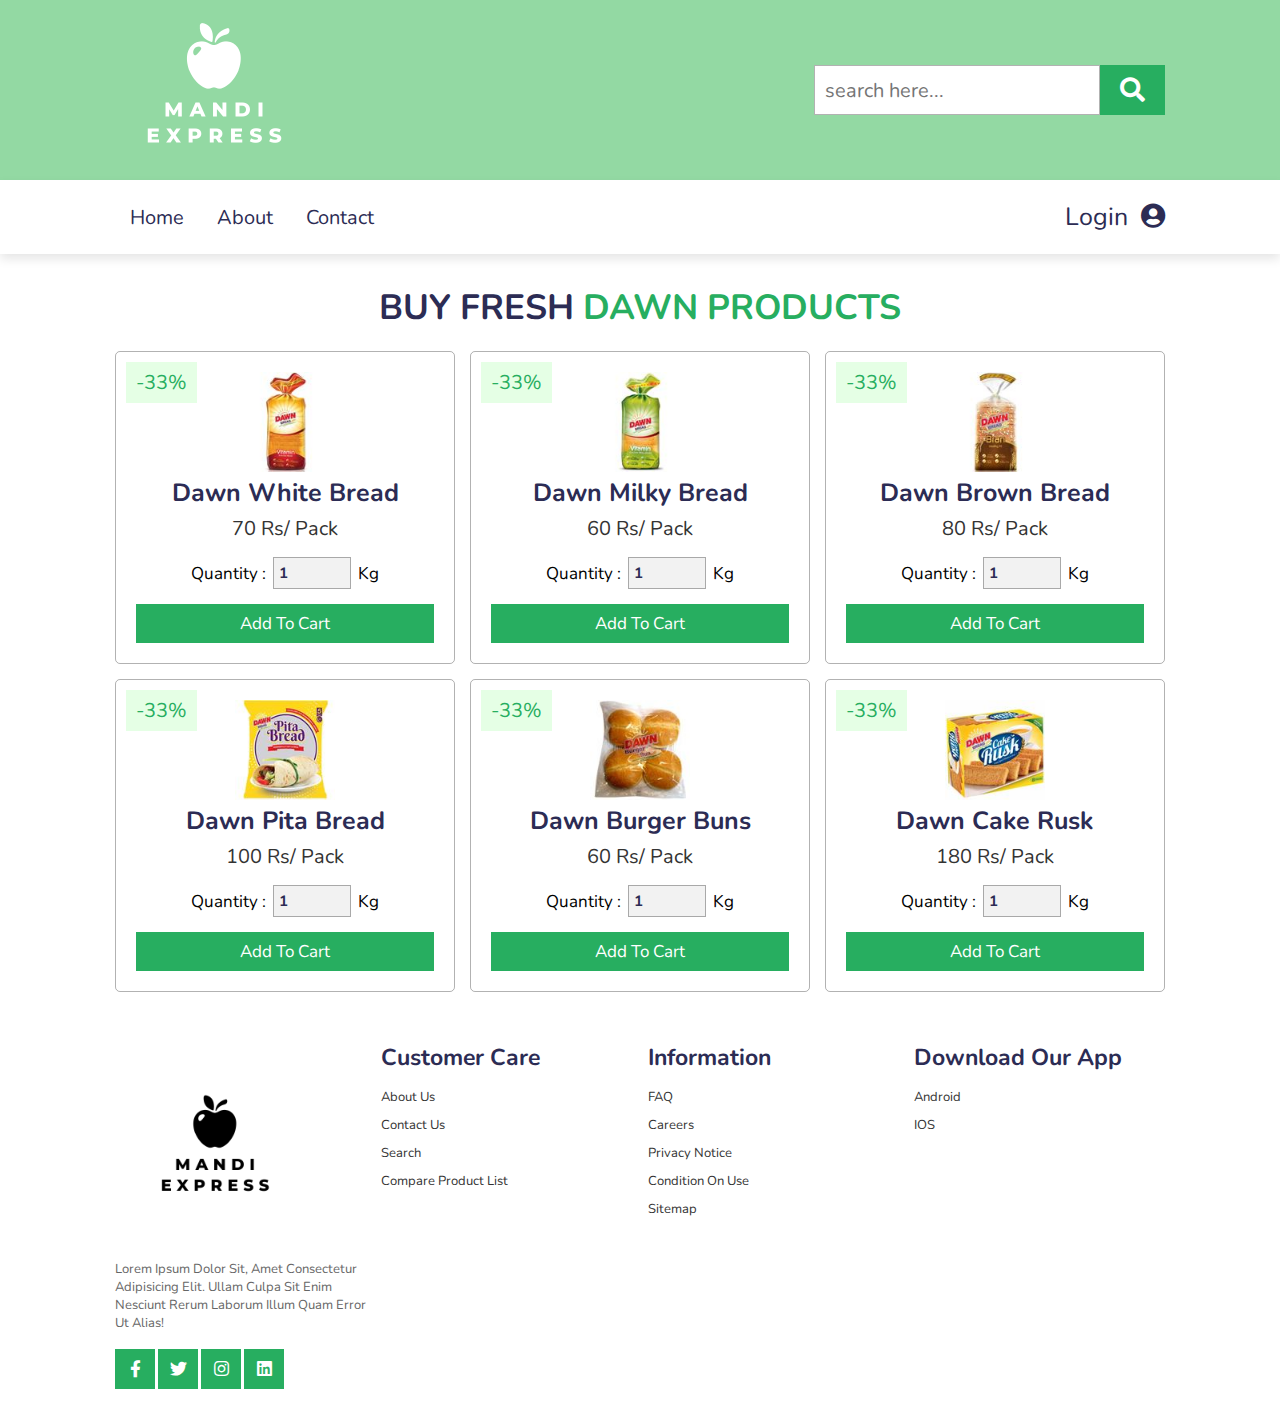
==== dawn.html @ d9338214 "First Commit" ====
<!DOCTYPE html>
<html lang="en">
  <head>
    <meta charset="UTF-8" />
    <meta name="viewport" content="width=device-width, initial-scale=1.0" />
    <title>Mandi-Express/Dawn-products</title>
    <link rel="shortcut icon" type="image/jpg" href="apple-touch-icon.png"/>

    <!-- font awesome cdn link  -->
    <link
      rel="stylesheet"
      href="https://cdnjs.cloudflare.com/ajax/libs/font-awesome/5.15.3/css/all.min.css"
    />

    <!-- custom css file link  -->
    <link rel="stylesheet" href="style.css" />
  </head>
  <body>
    <!-- header section starts  -->

    <header>
      <div class="header-1">
        <a href="#" class="logo"
          ><img src="images/logo.png" alt="" srcset="" width="200px"
        /></a>

        <form action="" class="search-box-container">
          <input type="search" id="search-box" placeholder="search here..." />
          <label for="search-box" class="fas fa-search"></label>
        </form>
      </div>

      <div class="header-2">
        <div id="menu-bar" class="fas fa-bars"></div>

        <nav class="navbar">
          <a href="index.html">home</a>
          <a href="about.html">about</a>
          <a href="#contact">contact</a>
        </nav>

        <div class="icons">
          <a href="login.html">Login</a>
          <a href="#" class="fas fa-user-circle"></a>
        </div>
      </div>
    </header>

    <!-- header section ends -->

    <section class="product" id="product">
      <h1 class="heading">buy fresh<span> Dawn Products</span></h1>

      <div class="box-container">
        <div class="box">
            <span class="discount">-33%</span>
            <div class="icons">
              <a href="#" class="fas fa-heart"></a>
              <a href="#" class="fas fa-share"></a>
              <a href="#" class="fas fa-eye"></a>
            </div>
            <img src="dawn-images/product-1.jpeg" alt="" />
            <h3>Dawn White Bread</h3>
            
            <div class="price">70 Rs/ pack</div>
            <div class="quantity">
              <span>quantity : </span>
              <input type="number" min="1" max="1000" value="1" />
              <span> kg </span>
            </div>
            <a href="#" class="btn">add to cart</a>
          </div>
          <div class="box">
            <span class="discount">-33%</span>
            <div class="icons">
              <a href="#" class="fas fa-heart"></a>
              <a href="#" class="fas fa-share"></a>
              <a href="#" class="fas fa-eye"></a>
            </div>
            <img src="dawn-images/product-2.jpeg" alt="" />
            <h3>Dawn milky bread</h3>
            
            <div class="price">60 Rs/ pack</div>
            <div class="quantity">
              <span>quantity : </span>
              <input type="number" min="1" max="1000" value="1" />
              <span> kg </span>
            </div>
            <a href="#" class="btn">add to cart</a>
          </div>
          <div class="box">
            <span class="discount">-33%</span>
            <div class="icons">
              <a href="#" class="fas fa-heart"></a>
              <a href="#" class="fas fa-share"></a>
              <a href="#" class="fas fa-eye"></a>
            </div>
            <img src="dawn-images/product-3.jpeg" alt="" />
            <h3>Dawn brown bread</h3>
            
            <div class="price">80 Rs/ pack</div>
            <div class="quantity">
              <span>quantity : </span>
              <input type="number" min="1" max="1000" value="1" />
              <span> kg </span>
            </div>
            <a href="#" class="btn">add to cart</a>
          </div>
          <div class="box">
            <span class="discount">-33%</span>
            <div class="icons">
              <a href="#" class="fas fa-heart"></a>
              <a href="#" class="fas fa-share"></a>
              <a href="#" class="fas fa-eye"></a>
            </div>
            <img src="dawn-images/product-4.jpeg" alt="" />
            <h3>Dawn Pita bread</h3>
            
            <div class="price">100 Rs/ pack</div>
            <div class="quantity">
              <span>quantity : </span>
              <input type="number" min="1" max="1000" value="1" />
              <span> kg </span>
            </div>
            <a href="#" class="btn">add to cart</a>
          </div>

          <div class="box">
            <span class="discount">-33%</span>
            <div class="icons">
              <a href="#" class="fas fa-heart"></a>
              <a href="#" class="fas fa-share"></a>
              <a href="#" class="fas fa-eye"></a>
            </div>
            <img src="dawn-images/product-5.jpeg" alt="" />
            <h3>Dawn Burger Buns</h3>
            
            <div class="price">60 Rs/ pack</div>
            <div class="quantity">
              <span>quantity : </span>
              <input type="number" min="1" max="1000" value="1" />
              <span> kg </span>
            </div>
            <a href="#" class="btn">add to cart</a>
          </div>

          <div class="box">
            <span class="discount">-33%</span>
            <div class="icons">
              <a href="#" class="fas fa-heart"></a>
              <a href="#" class="fas fa-share"></a>
              <a href="#" class="fas fa-eye"></a>
            </div>
            <img src="dawn-images/product-6.jpeg" alt="" />
            <h3>Dawn Cake rusk</h3>
            
            <div class="price">180 Rs/ pack</div>
            <div class="quantity">
              <span>quantity : </span>
              <input type="number" min="1" max="1000" value="1" />
              <span> kg </span>
            </div>
            <a href="#" class="btn">add to cart</a>
          </div>
         
     
        </div>
      </div>
    </section>

    <!-- footer section starts  -->

    <section class="footer">
      <div class="box-container">
        <div class="box">
          <a href="#" class="logo"
            ><img src="images/logo-f.png" alt="" srcset="" width="200px"
          /></a>
          <p>
            Lorem ipsum dolor sit, amet consectetur adipisicing elit. Ullam
            culpa sit enim nesciunt rerum laborum illum quam error ut alias!
          </p>
          <div class="share">
            <a href="#" class="btn fab fa-facebook-f"></a>
            <a href="#" class="btn fab fa-twitter"></a>
            <a href="#" class="btn fab fa-instagram"></a>
            <a href="#" class="btn fab fa-linkedin"></a>
          </div>
        </div>

        <div class="box">
          <h3>Customer Care</h3>
          <div class="links">
            <a href="#">About Us</a>
            <a href="#">Contact Us</a>
            <a href="#">Search</a>
            <a href="#">Compare Product list</a>
          </div>
        </div>

        <div class="box">
          <h3>Information</h3>
          <div class="links">
            <a href="#">FAQ</a>
            <a href="#">Careers</a>
            <a href="#">Privacy notice</a>
            <a href="#">Condition on use</a>
            <a href="#">Sitemap</a>
          </div>
        </div>

        <div class="box">
          <h3>Download Our App</h3>
          <div class="links">
            <a href="#">Android</a>
            <a href="#">IOS</a>
          </div>
        </div>
      </div>
    </section>

    <!-- footer section ends -->

    <!-- custom js file link  -->
    <script src="script.js"></script>
  </body>
</html>
---- style.css ----
@import url('https://fonts.googleapis.com/css2?family=Nunito:wght@200;300;400;600;700&display=swap');

:root{
  --green:#27ae60;
  --black:#2c2c54;
}

*{
  font-family: 'Nunito', sans-serif;
  margin:0; padding:0;
  box-sizing: border-box;
  outline: none; border:none;
  text-decoration: none;
  text-transform: capitalize;
  transition: all .2s linear;
}

*::selection{
  background:var(--green);
  color:#fff;
}

html{
  font-size: 62.5%;
  overflow-x: hidden;
  scroll-padding-top: 6.5rem;
  scroll-behavior: smooth;
}

section{
  padding:2rem 9%;
}

.btn{
  display: inline-block;
  margin-top: 1rem;
  background:var(--green);
  color:#fff;
  padding:.8rem 3rem;
  font-size: 1.7rem;
  text-align: center;
  cursor: pointer;
}

.btn:hover{
  background:var(--black);
}

.heading{
  text-align: center;
  color:var(--black);
  text-transform: uppercase;
  padding:1rem;
  font-size: 3.5rem;
  padding-bottom: 2rem;
}

.heading span{
  color:var(--green);
  text-transform: uppercase;
}

.header-1{
  background:#93D9A3;
  display: flex;
  align-items: center;
  justify-content: space-between;
  padding:2rem 9%;
}

.logo{
  color:var(--black);
  font-weight: bolder;
  font-size: 3rem;
}

.logo i{
  padding-right: .5rem;
  color:var(--green);
}

.header-1 .search-box-container{
  display: flex;
  height:5rem;
}

.header-1 .search-box-container #search-box{
  height: 100%;
  width:100%;
  padding:1rem;
  font-size: 2rem;
  color:#333;
  border:.1rem solid rgba(0,0,0,.3);
  text-transform: none;
}

.header-1 .search-box-container label{
  height: 100%;
  width:8rem;
  font-size: 2.5rem;
  line-height: 5rem;
  color:#fff;
  background:var(--green);
  text-align: center;
  cursor: pointer;
}

.header-1 .search-box-container label:hover{
  background:var(--black);
}

.header-2{
  background:#fff;
  display: flex;
  align-items: center;
  justify-content: space-between;
  padding:2rem 9%;
  box-shadow: 0 .5rem 1rem rgba(0,0,0,.1);
  position: relative;
}

.header-2.active{
  position: fixed;
  top:0; left: 0; right:0;
  z-index: 10000;
}

.header-2 .navbar a{
  padding:.5rem 1.5rem;
  font-size: 2rem;
  border-radius: .5rem;
  color:var(--black);
}

.header-2 .navbar a:hover{
  background:var(--green);
  color:#fff;
}

.header-2 .icons a{
  font-size: 2.5rem;
  color:var(--black);
  padding-left: 1rem;
}

.header-2 .icons a:hover{
  color:var(--green);
}

#menu-bar{
  font-size: 3rem;
  border-radius: .5rem;
  border:.1rem solid var(--black);
  padding:.8rem 1.5rem;
  color:var(--black);
  cursor: pointer;
  display: none;
}

.home{
  display: flex;
  align-items: center;
  justify-content: center;
  flex-wrap: wrap;
}

.home .image{
  flex:1 1 40rem;
  padding-top: 5rem;
}

.home .image img{
  width:100%;
}

.home .content{
  flex:1 1 40rem;
}

.home .content span{
  font-size: 3rem;
  color:#666;
}

.home .content h3{
  font-size: 5rem;
  color:var(--black);
}

.banner-container{
  display: flex;
  flex-wrap: wrap;
  gap:1.5rem;
}

.banner-container .banner{
  flex:1 1 40rem;
  height: 25rem;
  overflow: hidden;
  position: relative;
}

.banner-container .banner img{
  height: 100%;
  width:100%;
  object-fit: cover;
}

.banner-container .banner .content{
  position: absolute;
  top:50%; left: 4%;
  transform: translateY(-50%);
}

.banner-container .banner .content h3{
  font-size: 3rem;
  color:var(--black);
}

.banner-container .banner .content p{
  font-size: 2rem;
  color:#333;
}

.banner-container .banner:hover img{
  transform:scale(1.2) rotate(-5deg);
}

.category .box-container{
  display: flex;
  gap: 1.5rem;
  flex-wrap: wrap;
  padding-top: 1rem;
}

.category .box-container .box{
  border:.1rem solid rgba(0,0,0,.3);
  border-radius: .5rem;
  text-align: center;
  padding:2rem;
  flex:1 1 25rem;
}

.category .box-container .box img{
  width: 15rem;
  margin:.5rem 0;
}

.category .box-container .box h3{
  font-size: 3rem;
  color:var(--black);
}

.category .box-container .box p{
  font-size: 1.5rem;
  color:#666;
  padding:.5rem 0;
}

.category .box-container .box .btn{
  display: block;
}

.product .box-container{
  display: flex;
  flex-wrap: wrap;
  gap:1.5rem;
}

.product .box-container .box{
  flex:1 1 30rem;
  text-align: center;
  padding:2rem;
  border:.1rem solid rgba(0,0,0,.3);
  border-radius: .5rem;
  overflow: hidden;
  position: relative;
}

.product .box-container .box img{
  height: 10rem;
}

.product .box-container .box .discount{
  position: absolute;
  top:1rem; left: 1rem;
  background:rgba(0,255,0,.1);
  color:var(--green);
  padding:.7rem 1rem;
  font-size: 2rem;
}

.product .box-container .box .icons{
  position: absolute;
  top:.5rem; right:-6rem;
}

.product .box-container .box:hover .icons{
  right:1rem;
}

.product .box-container .box .icons a{
  display: block;
  height:4.5rem;
  width:4.5rem;
  line-height: 4.5rem;
  font-size: 1.7rem;
  color:var(--black);
  background:rgba(0,0,0,.05);
  border-radius: 50%;
  margin-top: .7rem;
}

.product .box-container .box .icons a:hover{
  background:var(--green);
  color:#fff;
}

.product .box-container .box h3{
  color:var(--black);
  font-size: 2.5rem;
}

.product .box-container .box .stars i{
  padding:1rem .1rem;
  font-size: 1.7rem;
  color:gold;
}

.product .box-container .box .price{
  font-size: 2rem;
  color:#333;
  padding:.5rem 0;
}

.product .box-container .box .price span{
  font-size: 1.5rem;
  color:#999;
  text-decoration: line-through;
}

.product .box-container .box .quantity{
  display: flex;
  align-items: center;
  justify-content: center;
  padding-top: 1rem;
  padding-bottom: .5rem;
}

.product .box-container .box .quantity span{
  padding:0 .7rem;
  font-size: 1.7rem;
}

.product .box-container .box .quantity input{
  border:.1rem solid rgba(0,0,0,.3);
  font-size: 1.5rem;
  font-weight: bolder;
  color:var(--black);
  padding:.5rem;
  background:rgba(0,0,0,.05);
}

.product .box-container .box .btn{
  display: block;
}

.deal{
  background:url(../images/deal-bg.jpg) no-repeat;
  background-position: center;
  background-size: cover;
  padding-top: 7rem;
  padding-bottom: 7rem;
}

.deal .content{
  max-width: 50rem;
}

.deal .content .title{
  font-size: 4rem;
  color:var(--black);
}

.deal .content p{
  font-size: 1.7rem;
  padding:1rem 0;
  color:#333;
}

.deal .content .count-down{
  display: flex;
  gap:1rem;
  padding:.5rem 0;
}

.deal .content .count-down .box{
  width:9rem;
  text-align: center;
  box-shadow: 0 .5rem 1rem rgba(0,0,0,.1);
  border:.1rem solid rgba(0,0,0,.3);
}

.deal .content .count-down .box h3{
  color:var(--black);
  background:#fff;
  height: 7rem;
  line-height: 7rem;
  width:100%;
  font-size: 5rem;
}

.deal .content .count-down .box span{
  display: block;
  background:var(--black);
  color:#fff;
  width:100%;
  padding:.5rem;
  font-size: 2rem;
}

.contact form{
  text-align: center;
  padding:2rem;
  border:.1rem solid rgba(0,0,0,.3);
}

.contact form .inputBox{
  display: flex;
  justify-content: space-between;
  flex-wrap: wrap;
}

.contact form .inputBox input, .contact form textarea{
  padding:1rem;
  font-size: 1.7rem;
  background:#f7f7f7;
  text-transform: none;
  margin:1rem 0;
  border:.1rem solid rgba(0,0,0,.3);
  width: 49%;
}

.contact form textarea{
  height: 20rem;
  resize: none;
  width: 100%;
}

.newsletter{
  background:url(../images/newsletter-bg.jpg) no-repeat;
  background-size: cover;
  background-position: center;
  text-align: center;
  padding:5rem 2rem;
}

.newsletter h3{
  font-size: 3rem;
  color:var(--black);
}

.newsletter form{
  max-width: 55rem;
  display: flex;
  align-items: center;
  margin:1rem auto;
  padding:1.5rem;
  background:rgba(0,0,0,.1);
}

.newsletter form .box{
  width:100%;
  padding:.7rem 1.5rem;
  font-size: 1.7rem;
  color:#333;
  text-transform: none;
}

.newsletter form .btn{
  margin-top: 0;
}

.footer .box-container{
  display: flex;
  gap:1.5rem;
  flex-wrap: wrap;
}

.footer .box-container .box{
  padding:1rem 0;
  flex:1 1 25rem;
}

.footer .box-container .box .share a{
  padding:0;
  height:4rem;
  width:4rem;
  line-height: 4rem;
  text-align: center;
}

.footer .box-container .box h3{
  font-size: 2.3rem;
  color:var(--black);
}

.footer .box-container .box p{
  font-size: 1.3rem;
  color:#666;
  padding:.7rem 0;
}

.footer .box-container .box .links{
  padding:1rem 0;
}

.footer .box-container .box .links a{
  display: block;
  padding:.5rem 0;
  font-size: 1.3rem;
  color:#333;
}

.footer .box-container .box .links a:hover{
  text-decoration: underline;
  color:var(--green);
}

.footer .credit{
  padding:2.5rem 1rem;
  border-top: .1rem solid rgba(0,0,0,.1);
  margin-top: 1rem;
  text-align: center;
  font-size: 2rem;
}

.footer .credit span{
  color:var(--green);
}
















/* media queries  */

@media(max-width:1200px){

  html{
    font-size: 55%;
  }

}

@media(max-width:991px){

  .header-1,
  .header-2{
    padding:2rem;
  }

  section{
    padding:2rem;
  }

}

@media(max-width:768px){

  #menu-bar{
    display: initial;
  }

  .header-2 .navbar{
    position: absolute;
    top:100%; left: 0; right:0;
    background:var(--black);
    padding:1rem 2rem;
    display: none;
  }

  .header-2 .navbar.active{
    display: initial;
  }

  .header-2 .navbar a{
    font-size: 2.5rem;
    display: block;
    text-align: center;
    background:#fff;
    padding:1rem;
    margin:1.5rem 0;
  }

  .home .content{
    text-align: center;
  }

  .home .content h3{
    font-size: 4rem;
  }

  .deal{
    background-position: left;
  }

  .deal .content{
    max-width: 100%;
    text-align: center;
  }

  .deal .content .count-down{
    justify-content: center;
  }

  .contact form .inputBox input{
    width:100%;
  }

  .newsletter h3{
    font-size: 2.2rem;
  }

}

@media(max-width:450px){

  html{
    font-size: 50%;
  }

  .heading{
    font-size: 3rem;
  }

  .header-1{
    flex-flow: column;
  }

  .header-1 .search-box-container{
    width:100%;
    margin-top: 2rem;
  }

  .logo{
    font-size: 4rem;
  }

  .deal .content .count-down .box h3{
    font-size: 4rem;
  }

  .deal .content .count-down .box span{
    font-size: 1.5rem;
  }

}
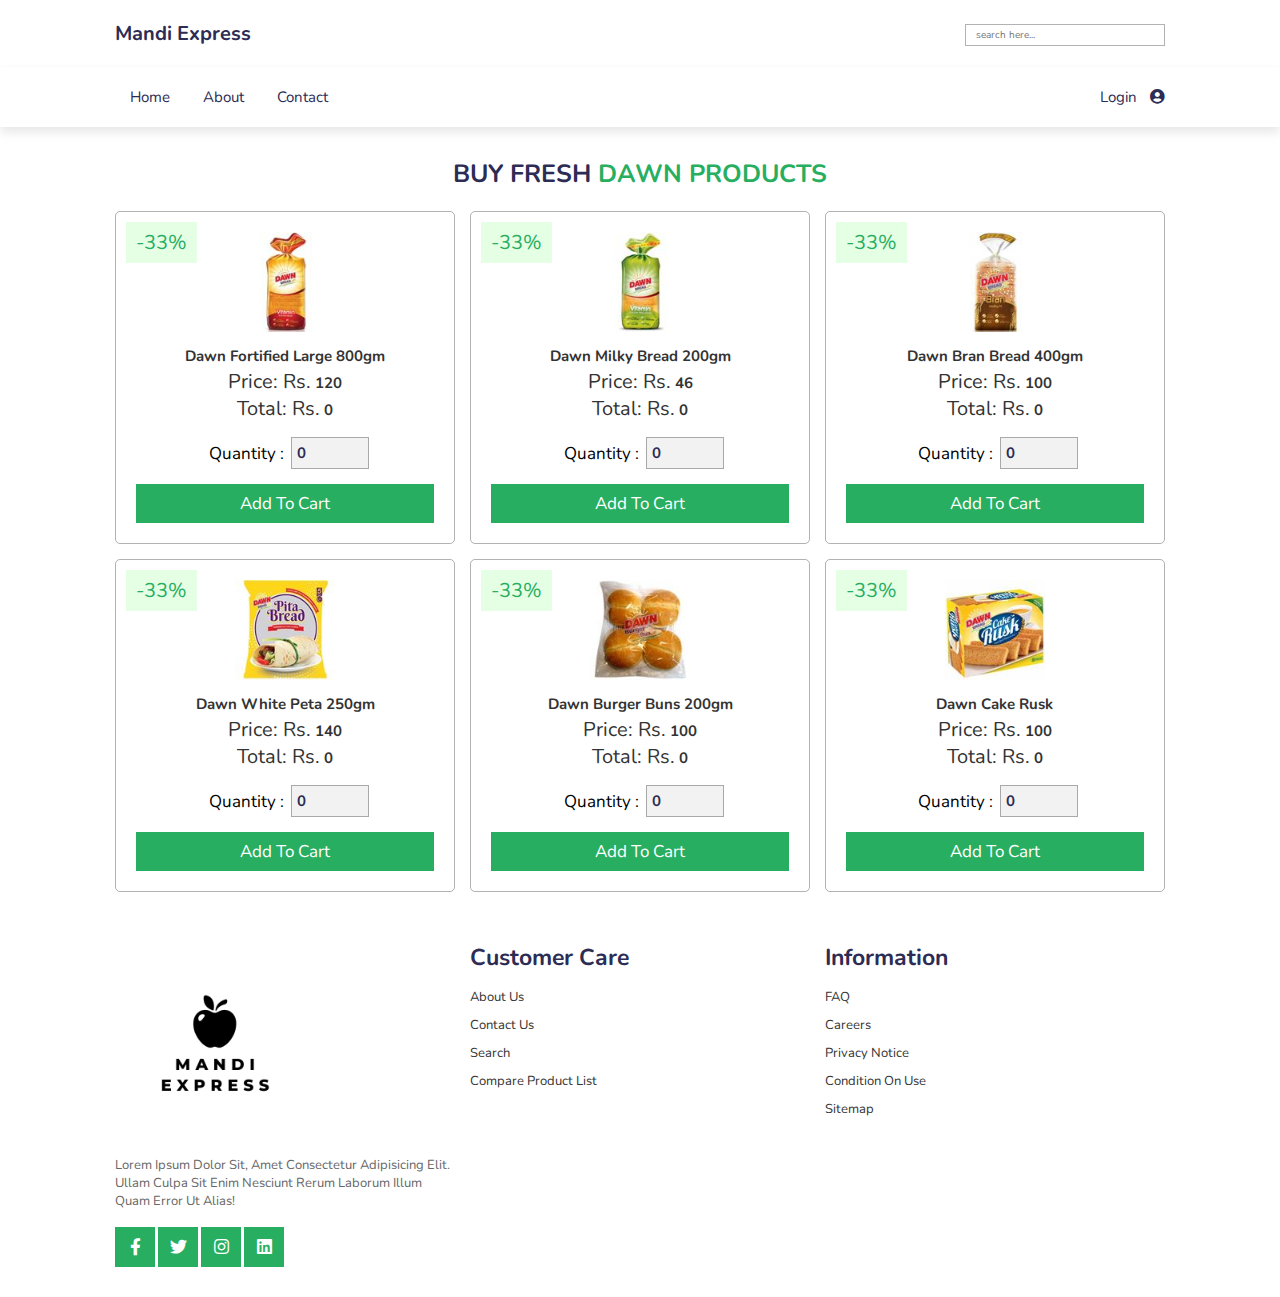
==== commit bff49ecd: "updated file" ====
--- a/dawn.html
+++ b/dawn.html
@@ -1,227 +1,239 @@
 <!DOCTYPE html>
 <html lang="en">
-  <head>
+
+<head>
     <meta charset="UTF-8" />
     <meta name="viewport" content="width=device-width, initial-scale=1.0" />
     <title>Mandi-Express/Dawn-products</title>
-    <link rel="shortcut icon" type="image/jpg" href="apple-touch-icon.png"/>
+    <link rel="shortcut icon" type="image/jpg" href="apple-touch-icon.png" />
 
     <!-- font awesome cdn link  -->
-    <link
-      rel="stylesheet"
-      href="https://cdnjs.cloudflare.com/ajax/libs/font-awesome/5.15.3/css/all.min.css"
-    />
+    <link rel="stylesheet" href="https://cdnjs.cloudflare.com/ajax/libs/font-awesome/5.15.3/css/all.min.css" />
 
     <!-- custom css file link  -->
     <link rel="stylesheet" href="style.css" />
-  </head>
-  <body>
+</head>
+
+<body>
     <!-- header section starts  -->
 
     <header>
-      <div class="header-1">
-        <a href="#" class="logo"
-          ><img src="images/logo.png" alt="" srcset="" width="200px"
-        /></a>
-
-        <form action="" class="search-box-container">
-          <input type="search" id="search-box" placeholder="search here..." />
-          <label for="search-box" class="fas fa-search"></label>
-        </form>
-      </div>
-
-      <div class="header-2">
-        <div id="menu-bar" class="fas fa-bars"></div>
-
-        <nav class="navbar">
-          <a href="index.html">home</a>
-          <a href="about.html">about</a>
-          <a href="#contact">contact</a>
-        </nav>
-
-        <div class="icons">
-          <a href="login.html">Login</a>
-          <a href="#" class="fas fa-user-circle"></a>
-        </div>
-      </div>
+        <div class="header-1">
+            <a href="#" class="logo">Mandi Express</a>
+
+            <form action="" class="search-box-container" style="height: 20px; width: 200px;">
+                <input type="search" id="search-box" placeholder="search here..." />
+            </form>
+        </div>
+
+        <div class="header-2">
+            <div id="menu-bar" class="fas fa-bars"></div>
+
+            <nav class="navbar">
+                <a href="index.html">home</a>
+                <a href="about.html">about</a>
+                <a href="#contact">contact</a>
+            </nav>
+
+            <div class="icons">
+                <a href="login.html">Login</a>
+                <a href="#" class="fas fa-user-circle"></a>
+            </div>
+        </div>
     </header>
-
     <!-- header section ends -->
 
     <section class="product" id="product">
-      <h1 class="heading">buy fresh<span> Dawn Products</span></h1>
-
-      <div class="box-container">
-        <div class="box">
-            <span class="discount">-33%</span>
-            <div class="icons">
-              <a href="#" class="fas fa-heart"></a>
-              <a href="#" class="fas fa-share"></a>
-              <a href="#" class="fas fa-eye"></a>
-            </div>
-            <img src="dawn-images/product-1.jpeg" alt="" />
-            <h3>Dawn White Bread</h3>
-            
-            <div class="price">70 Rs/ pack</div>
-            <div class="quantity">
-              <span>quantity : </span>
-              <input type="number" min="1" max="1000" value="1" />
-              <span> kg </span>
-            </div>
-            <a href="#" class="btn">add to cart</a>
-          </div>
-          <div class="box">
-            <span class="discount">-33%</span>
-            <div class="icons">
-              <a href="#" class="fas fa-heart"></a>
-              <a href="#" class="fas fa-share"></a>
-              <a href="#" class="fas fa-eye"></a>
-            </div>
-            <img src="dawn-images/product-2.jpeg" alt="" />
-            <h3>Dawn milky bread</h3>
-            
-            <div class="price">60 Rs/ pack</div>
-            <div class="quantity">
-              <span>quantity : </span>
-              <input type="number" min="1" max="1000" value="1" />
-              <span> kg </span>
-            </div>
-            <a href="#" class="btn">add to cart</a>
-          </div>
-          <div class="box">
-            <span class="discount">-33%</span>
-            <div class="icons">
-              <a href="#" class="fas fa-heart"></a>
-              <a href="#" class="fas fa-share"></a>
-              <a href="#" class="fas fa-eye"></a>
-            </div>
-            <img src="dawn-images/product-3.jpeg" alt="" />
-            <h3>Dawn brown bread</h3>
-            
-            <div class="price">80 Rs/ pack</div>
-            <div class="quantity">
-              <span>quantity : </span>
-              <input type="number" min="1" max="1000" value="1" />
-              <span> kg </span>
-            </div>
-            <a href="#" class="btn">add to cart</a>
-          </div>
-          <div class="box">
-            <span class="discount">-33%</span>
-            <div class="icons">
-              <a href="#" class="fas fa-heart"></a>
-              <a href="#" class="fas fa-share"></a>
-              <a href="#" class="fas fa-eye"></a>
-            </div>
-            <img src="dawn-images/product-4.jpeg" alt="" />
-            <h3>Dawn Pita bread</h3>
-            
-            <div class="price">100 Rs/ pack</div>
-            <div class="quantity">
-              <span>quantity : </span>
-              <input type="number" min="1" max="1000" value="1" />
-              <span> kg </span>
-            </div>
-            <a href="#" class="btn">add to cart</a>
-          </div>
-
-          <div class="box">
-            <span class="discount">-33%</span>
-            <div class="icons">
-              <a href="#" class="fas fa-heart"></a>
-              <a href="#" class="fas fa-share"></a>
-              <a href="#" class="fas fa-eye"></a>
-            </div>
-            <img src="dawn-images/product-5.jpeg" alt="" />
-            <h3>Dawn Burger Buns</h3>
-            
-            <div class="price">60 Rs/ pack</div>
-            <div class="quantity">
-              <span>quantity : </span>
-              <input type="number" min="1" max="1000" value="1" />
-              <span> kg </span>
-            </div>
-            <a href="#" class="btn">add to cart</a>
-          </div>
-
-          <div class="box">
-            <span class="discount">-33%</span>
-            <div class="icons">
-              <a href="#" class="fas fa-heart"></a>
-              <a href="#" class="fas fa-share"></a>
-              <a href="#" class="fas fa-eye"></a>
-            </div>
-            <img src="dawn-images/product-6.jpeg" alt="" />
-            <h3>Dawn Cake rusk</h3>
-            
-            <div class="price">180 Rs/ pack</div>
-            <div class="quantity">
-              <span>quantity : </span>
-              <input type="number" min="1" max="1000" value="1" />
-              <span> kg </span>
-            </div>
-            <a href="#" class="btn">add to cart</a>
-          </div>
-         
-     
-        </div>
-      </div>
+        <h1 class="heading">buy fresh<span> Dawn Products</span></h1>
+
+        <div class="box-container">
+            <div class="box">
+                <span class="discount">-33%</span>
+                <div class="icons">
+                    <a href="#" class="fas fa-heart"></a>
+                    <a href="#" class="fas fa-share"></a>
+                    <a href="#" class="fas fa-eye"></a>
+                </div>
+                <img src="dawn-images/product-1.jpeg" alt="" />
+                <!-- <h3>Dawn White Bread</h3> -->
+
+                <div class="price">
+                    <p><span>Dawn Fortified Large 800gm</span></p>
+                    <p>Price: Rs.<span class="item_price"> 120</span></p>
+                    <p>total: Rs.<span class="total"> 0</span></b>
+                    </p>
+                </div>
+                <div class="quantity">
+                    <span>quantity : </span>
+                    <input type="number" class="num" oninput="calc(0)" min="1" max="1000" value="0" />
+                </div>
+                <a href="#" class="btn">add to cart</a>
+            </div>
+            <div class="box">
+                <span class="discount">-33%</span>
+                <div class="icons">
+                    <a href="#" class="fas fa-heart"></a>
+                    <a href="#" class="fas fa-share"></a>
+                    <a href="#" class="fas fa-eye"></a>
+                </div>
+                <img src="dawn-images/product-2.jpeg" alt="" />
+                <!-- <h3>Dawn milky bread</h3> -->
+
+                <div class="price">
+                    <p><span>Dawn Milky bread 200gm</span></p>
+                    <p>Price: Rs.<span class="item_price"> 46</span></p>
+                    <p>total: Rs.<span class="total"> 0</span></b>
+                    </p>
+                </div>
+                <div class="quantity">
+                    <span>quantity : </span>
+                    <input type="number" class="num" oninput="calc(1)" min="1" max="1000" value="0" />
+                </div>
+                <a href="#" class="btn">add to cart</a>
+            </div>
+            <div class="box">
+                <span class="discount">-33%</span>
+                <div class="icons">
+                    <a href="#" class="fas fa-heart"></a>
+                    <a href="#" class="fas fa-share"></a>
+                    <a href="#" class="fas fa-eye"></a>
+                </div>
+                <img src="dawn-images/product-3.jpeg" alt="" />
+                <!-- <h3>Dawn brown bread</h3> -->
+
+                <div class="price">
+                    <p><span>Dawn Bran Bread 400gm</span></p>
+                    <p>Price: Rs.<span class="item_price"> 100</span></p>
+                    <p>total: Rs.<span class="total"> 0</span></b>
+                    </p>
+                </div>
+                <div class="quantity">
+                    <span>quantity : </span>
+                    <input type="number" class="num" oninput="calc(2)" min="1" max="1000" value="0" />
+                </div>
+                <a href="#" class="btn">add to cart</a>
+            </div>
+            <div class="box">
+                <span class="discount">-33%</span>
+                <div class="icons">
+                    <a href="#" class="fas fa-heart"></a>
+                    <a href="#" class="fas fa-share"></a>
+                    <a href="#" class="fas fa-eye"></a>
+                </div>
+                <img src="dawn-images/product-4.jpeg" alt="" />
+                <!-- <h3>Dawn Pita bread</h3> -->
+
+                <div class="price">
+                    <p><span>Dawn White peta 250gm</span></p>
+                    <p>Price: Rs.<span class="item_price"> 140</span></p>
+                    <p>total: Rs.<span class="total"> 0</span></b>
+                    </p>
+                </div>
+                <div class="quantity">
+                    <span>quantity : </span>
+                    <input type="number" class="num" oninput="calc(3)" min="1" max="1000" value="0" />
+                </div>
+                <a href="#" class="btn">add to cart</a>
+
+            </div>
+
+            <div class="box">
+                <span class="discount">-33%</span>
+                <div class="icons">
+                    <a href="#" class="fas fa-heart"></a>
+                    <a href="#" class="fas fa-share"></a>
+                    <a href="#" class="fas fa-eye"></a>
+                </div>
+                <img src="dawn-images/product-5.jpeg" alt="" />
+                <!-- <h3>Dawn Burger Buns</h3> -->
+
+                <div class="price">
+                    <p><span>Dawn burger buns 200gm</span></p>
+                    <p>Price: Rs.<span class="item_price"> 100</span></p>
+                    <p>total: Rs.<span class="total"> 0</span></b>
+                    </p>
+                </div>
+                <div class="quantity">
+                    <span>quantity : </span>
+                    <input type="number" class="num" oninput="calc(4)" min="1" max="1000" value="0" />
+                </div>
+                <a href="#" class="btn">add to cart</a>
+            </div>
+
+            <div class="box">
+                <span class="discount">-33%</span>
+                <div class="icons">
+                    <a href="#" class="fas fa-heart"></a>
+                    <a href="#" class="fas fa-share"></a>
+                    <a href="#" class="fas fa-eye"></a>
+                </div>
+                <img src="dawn-images/product-6.jpeg" alt="" />
+                <!-- <h3>Dawn Cake rusk</h3> -->
+
+                <div class="price">
+                    <p><span>Dawn Cake Rusk</span></p>
+                    <p>Price: Rs.<span class="item_price"> 100</span></p>
+                    <p>total: Rs.<span class="total"> 0</span></b>
+                    </p>
+                </div>
+                <div class="quantity">
+                    <span>quantity : </span>
+                    <input type="number" class="num" oninput="calc(5)" min="1" max="1000" value="0" />
+                </div>
+                <a href="#" class="btn">add to cart</a>
+            </div>
+
+
+        </div>
+        </div>
     </section>
 
     <!-- footer section starts  -->
 
     <section class="footer">
-      <div class="box-container">
-        <div class="box">
-          <a href="#" class="logo"
-            ><img src="images/logo-f.png" alt="" srcset="" width="200px"
-          /></a>
-          <p>
-            Lorem ipsum dolor sit, amet consectetur adipisicing elit. Ullam
-            culpa sit enim nesciunt rerum laborum illum quam error ut alias!
-          </p>
-          <div class="share">
-            <a href="#" class="btn fab fa-facebook-f"></a>
-            <a href="#" class="btn fab fa-twitter"></a>
-            <a href="#" class="btn fab fa-instagram"></a>
-            <a href="#" class="btn fab fa-linkedin"></a>
-          </div>
-        </div>
-
-        <div class="box">
-          <h3>Customer Care</h3>
-          <div class="links">
-            <a href="#">About Us</a>
-            <a href="#">Contact Us</a>
-            <a href="#">Search</a>
-            <a href="#">Compare Product list</a>
-          </div>
-        </div>
-
-        <div class="box">
-          <h3>Information</h3>
-          <div class="links">
-            <a href="#">FAQ</a>
-            <a href="#">Careers</a>
-            <a href="#">Privacy notice</a>
-            <a href="#">Condition on use</a>
-            <a href="#">Sitemap</a>
-          </div>
-        </div>
-
-        <div class="box">
-          <h3>Download Our App</h3>
-          <div class="links">
-            <a href="#">Android</a>
-            <a href="#">IOS</a>
-          </div>
-        </div>
-      </div>
+        <div class="box-container">
+            <div class="box">
+                <a href="#" class="logo"><img src="images/logo-f.png" alt="" srcset="" width="200px" /></a>
+                <p>
+                    Lorem ipsum dolor sit, amet consectetur adipisicing elit. Ullam culpa sit enim nesciunt rerum laborum illum quam error ut alias!
+                </p>
+                <div class="share">
+                    <a href="#" class="btn fab fa-facebook-f"></a>
+                    <a href="#" class="btn fab fa-twitter"></a>
+                    <a href="#" class="btn fab fa-instagram"></a>
+                    <a href="#" class="btn fab fa-linkedin"></a>
+                </div>
+            </div>
+
+            <div class="box">
+                <h3>Customer Care</h3>
+                <div class="links">
+                    <a href="#">About Us</a>
+                    <a href="#">Contact Us</a>
+                    <a href="#">Search</a>
+                    <a href="#">Compare Product list</a>
+                </div>
+            </div>
+
+            <div class="box">
+                <h3>Information</h3>
+                <div class="links">
+                    <a href="#">FAQ</a>
+                    <a href="#">Careers</a>
+                    <a href="#">Privacy notice</a>
+                    <a href="#">Condition on use</a>
+                    <a href="#">Sitemap</a>
+                </div>
+            </div>
+
+
+        </div>
     </section>
 
     <!-- footer section ends -->
 
     <!-- custom js file link  -->
     <script src="script.js"></script>
-  </body>
-</html>
+</body>
+
+</html>--- a/style.css
+++ b/style.css
@@ -1,669 +1,731 @@
-@import url('https://fonts.googleapis.com/css2?family=Nunito:wght@200;300;400;600;700&display=swap');
-
-:root{
-  --green:#27ae60;
-  --black:#2c2c54;
-}
-
-*{
-  font-family: 'Nunito', sans-serif;
-  margin:0; padding:0;
+@import url("https://fonts.googleapis.com/css2?family=Nunito:wght@200;300;400;600;700&display=swap");
+
+:root {
+  --green: #27ae60;
+  --black: #2c2c54;
+}
+
+* {
+  font-family: "Nunito", sans-serif;
+  margin: 0;
+  padding: 0;
   box-sizing: border-box;
-  outline: none; border:none;
+  outline: none;
+  border: none;
   text-decoration: none;
   text-transform: capitalize;
-  transition: all .2s linear;
-}
-
-*::selection{
-  background:var(--green);
-  color:#fff;
-}
-
-html{
+  transition: all 0.2s linear;
+}
+
+*::selection {
+  background: var(--green);
+  color: #fff;
+}
+
+html {
   font-size: 62.5%;
   overflow-x: hidden;
   scroll-padding-top: 6.5rem;
   scroll-behavior: smooth;
 }
 
-section{
-  padding:2rem 9%;
-}
-
-.btn{
+section {
+  padding: 2rem 9%;
+}
+
+.btn {
   display: inline-block;
   margin-top: 1rem;
-  background:var(--green);
-  color:#fff;
-  padding:.8rem 3rem;
+  background: var(--green);
+  color: #fff;
+  padding: 0.8rem 3rem;
   font-size: 1.7rem;
   text-align: center;
   cursor: pointer;
 }
 
-.btn:hover{
-  background:var(--black);
-}
-
-.heading{
-  text-align: center;
-  color:var(--black);
+.btn:hover {
+  background: var(--black);
+}
+
+.heading {
+  text-align: center;
+  color: var(--black);
   text-transform: uppercase;
-  padding:1rem;
-  font-size: 3.5rem;
+  padding: 1rem;
+  font-size: 2.5rem;
   padding-bottom: 2rem;
 }
 
-.heading span{
-  color:var(--green);
+.heading span {
+  color: var(--green);
   text-transform: uppercase;
 }
 
-.header-1{
-  background:#93D9A3;
+.header-1 {
+  background: #ffffff;
   display: flex;
   align-items: center;
   justify-content: space-between;
-  padding:2rem 9%;
-}
-
-.logo{
-  color:var(--black);
+  padding: 2rem 9%;
+}
+
+.logo {
+  color: var(--black);
   font-weight: bolder;
-  font-size: 3rem;
-}
-
-.logo i{
-  padding-right: .5rem;
-  color:var(--green);
-}
-
-.header-1 .search-box-container{
-  display: flex;
-  height:5rem;
-}
-
-.header-1 .search-box-container #search-box{
+  font-size: 2rem;
+}
+
+.logo i {
+  padding-right: 0.5rem;
+  color: var(--green);
+}
+
+.header-1 .search-box-container {
+  display: flex;
+  height: 5rem;
+}
+
+.header-1 .search-box-container #search-box {
   height: 100%;
-  width:100%;
-  padding:1rem;
-  font-size: 2rem;
-  color:#333;
-  border:.1rem solid rgba(0,0,0,.3);
+  width: 100%;
+  padding: 1rem;
+  font-size: 1rem;
+  color: #333;
+  border: 0.1rem solid rgba(0, 0, 0, 0.3);
   text-transform: none;
 }
 
-.header-1 .search-box-container label{
+.header-1 .search-box-container label {
   height: 100%;
-  width:8rem;
-  font-size: 2.5rem;
-  line-height: 5rem;
-  color:#fff;
-  background:var(--green);
+  width: 8rem;
+  font-size: 1.5rem;
+  line-height: 2.5rem;
+  color: #fff;
+  background: var(--green);
   text-align: center;
   cursor: pointer;
 }
 
-.header-1 .search-box-container label:hover{
-  background:var(--black);
-}
-
-.header-2{
-  background:#fff;
+.header-1 .search-box-container label:hover {
+  background: var(--black);
+}
+
+.header-2 {
+  background: #fff;
   display: flex;
   align-items: center;
   justify-content: space-between;
-  padding:2rem 9%;
-  box-shadow: 0 .5rem 1rem rgba(0,0,0,.1);
+  padding: 2rem 9%;
+  box-shadow: 0 0.5rem 1rem rgba(0, 0, 0, 0.1);
   position: relative;
 }
 
-.header-2.active{
+.header-2.active {
   position: fixed;
-  top:0; left: 0; right:0;
+  top: 0;
+  left: 0;
+  right: 0;
   z-index: 10000;
 }
 
-.header-2 .navbar a{
-  padding:.5rem 1.5rem;
-  font-size: 2rem;
-  border-radius: .5rem;
-  color:var(--black);
-}
-
-.header-2 .navbar a:hover{
-  background:var(--green);
-  color:#fff;
-}
-
-.header-2 .icons a{
-  font-size: 2.5rem;
-  color:var(--black);
+.header-2 .navbar a {
+  padding: 0.5rem 1.5rem;
+  font-size: 1.5rem;
+  border-radius: 0.5rem;
+  color: var(--black);
+}
+
+.header-2 .navbar a:hover {
+  background: var(--green);
+  color: #fff;
+}
+
+.header-2 .icons a {
+  font-size: 1.5rem;
+  color: var(--black);
   padding-left: 1rem;
 }
 
-.header-2 .icons a:hover{
-  color:var(--green);
-}
-
-#menu-bar{
-  font-size: 3rem;
-  border-radius: .5rem;
-  border:.1rem solid var(--black);
-  padding:.8rem 1.5rem;
-  color:var(--black);
+.header-2 .icons a:hover {
+  color: var(--green);
+}
+
+#menu-bar {
+  font-size: 2rem;
+  border-radius: 0.5rem;
+  border: 0.1rem solid var(--black);
+  padding: 0.8rem 1.5rem;
+  color: var(--black);
   cursor: pointer;
   display: none;
 }
 
-.home{
+.home {
   display: flex;
   align-items: center;
   justify-content: center;
   flex-wrap: wrap;
 }
 
-.home .image{
-  flex:1 1 40rem;
+.home .image {
+  flex: 1 1 40rem;
   padding-top: 5rem;
 }
 
-.home .image img{
-  width:100%;
-}
-
-.home .content{
-  flex:1 1 40rem;
-}
-
-.home .content span{
+.home .image img {
+  width: 100%;
+}
+
+.home .content {
+  flex: 1 1 40rem;
+}
+
+.home .content span {
   font-size: 3rem;
-  color:#666;
-}
-
-.home .content h3{
+  color: #666;
+}
+
+.home .content h3 {
   font-size: 5rem;
-  color:var(--black);
-}
-
-.banner-container{
+  color: var(--black);
+}
+
+.banner-container {
   display: flex;
   flex-wrap: wrap;
-  gap:1.5rem;
-}
-
-.banner-container .banner{
-  flex:1 1 40rem;
+  gap: 1.5rem;
+}
+
+.banner-container .banner {
+  flex: 1 1 40rem;
   height: 25rem;
   overflow: hidden;
   position: relative;
 }
 
-.banner-container .banner img{
+.banner-container .banner img {
   height: 100%;
-  width:100%;
+  width: 100%;
   object-fit: cover;
 }
 
-.banner-container .banner .content{
+.banner-container .banner .content {
   position: absolute;
-  top:50%; left: 4%;
+  top: 50%;
+  left: 4%;
   transform: translateY(-50%);
 }
 
-.banner-container .banner .content h3{
+.banner-container .banner .content h3 {
   font-size: 3rem;
-  color:var(--black);
-}
-
-.banner-container .banner .content p{
-  font-size: 2rem;
-  color:#333;
-}
-
-.banner-container .banner:hover img{
-  transform:scale(1.2) rotate(-5deg);
-}
-
-.category .box-container{
+  color: var(--black);
+}
+
+.banner-container .banner .content p {
+  font-size: 2rem;
+  color: #333;
+}
+
+.banner-container .banner:hover img {
+  transform: scale(1.2) rotate(-5deg);
+}
+
+.category .box-container {
   display: flex;
   gap: 1.5rem;
   flex-wrap: wrap;
   padding-top: 1rem;
 }
 
-.category .box-container .box{
-  border:.1rem solid rgba(0,0,0,.3);
-  border-radius: .5rem;
-  text-align: center;
-  padding:2rem;
-  flex:1 1 25rem;
-}
-
-.category .box-container .box img{
+.category .box-container .box {
+  border: 0.1rem solid rgba(0, 0, 0, 0.3);
+  border-radius: 0.5rem;
+  text-align: center;
+  padding: 2rem;
+  flex: 1 1 25rem;
+}
+
+.category .box-container .box img {
   width: 15rem;
-  margin:.5rem 0;
-}
-
-.category .box-container .box h3{
-  font-size: 3rem;
-  color:var(--black);
-}
-
-.category .box-container .box p{
-  font-size: 1.5rem;
-  color:#666;
-  padding:.5rem 0;
-}
-
-.category .box-container .box .btn{
+  margin: 0.5rem 0;
+}
+
+.category .box-container .box h3 {
+  font-size: 2rem;
+  color: var(--black);
+}
+
+.category .box-container .box p {
+  font-size: 1rem;
+  color: #666;
+  padding: 0.5rem 0;
+}
+
+.category .box-container .box .btn {
   display: block;
 }
 
-.product .box-container{
+.product .box-container {
   display: flex;
   flex-wrap: wrap;
-  gap:1.5rem;
-}
-
-.product .box-container .box{
-  flex:1 1 30rem;
-  text-align: center;
-  padding:2rem;
-  border:.1rem solid rgba(0,0,0,.3);
-  border-radius: .5rem;
+  gap: 1.5rem;
+}
+
+.product .box-container .box {
+  flex: 1 1 30rem;
+  text-align: center;
+  padding: 2rem;
+  border: 0.1rem solid rgba(0, 0, 0, 0.3);
+  border-radius: 0.5rem;
   overflow: hidden;
   position: relative;
-}
-
-.product .box-container .box img{
+  
+}
+
+.product .box-container .box img {
   height: 10rem;
 }
 
-.product .box-container .box .discount{
+.product .box-container .box .discount {
   position: absolute;
-  top:1rem; left: 1rem;
-  background:rgba(0,255,0,.1);
-  color:var(--green);
-  padding:.7rem 1rem;
-  font-size: 2rem;
-}
-
-.product .box-container .box .icons{
+  top: 1rem;
+  left: 1rem;
+  background: rgba(0, 255, 0, 0.1);
+  color: var(--green);
+  padding: 0.7rem 1rem;
+  font-size: 2rem;
+}
+
+.product .box-container .box .icons {
   position: absolute;
-  top:.5rem; right:-6rem;
-}
-
-.product .box-container .box:hover .icons{
-  right:1rem;
-}
-
-.product .box-container .box .icons a{
+  top: 0.5rem;
+  right: -6rem;
+}
+
+.product .box-container .box:hover .icons {
+  right: 1rem;
+}
+
+.product .box-container .box .icons a {
   display: block;
-  height:4.5rem;
-  width:4.5rem;
+  height: 4.5rem;
+  width: 4.5rem;
   line-height: 4.5rem;
   font-size: 1.7rem;
-  color:var(--black);
-  background:rgba(0,0,0,.05);
+  color: var(--black);
+  background: rgba(0, 0, 0, 0.05);
   border-radius: 50%;
-  margin-top: .7rem;
-}
-
-.product .box-container .box .icons a:hover{
-  background:var(--green);
-  color:#fff;
-}
-
-.product .box-container .box h3{
-  color:var(--black);
-  font-size: 2.5rem;
-}
-
-.product .box-container .box .stars i{
-  padding:1rem .1rem;
+  margin-top: 0.7rem;
+}
+
+.product .box-container .box .icons a:hover {
+  background: var(--green);
+  color: #fff;
+}
+
+.product .box-container .box h3 {
+  color: var(--black);
+  font-size: 2rem;
+}
+
+.product .box-container .box .stars i {
+  padding: 1rem 0.1rem;
   font-size: 1.7rem;
-  color:gold;
-}
-
-.product .box-container .box .price{
-  font-size: 2rem;
-  color:#333;
-  padding:.5rem 0;
-}
-
-.product .box-container .box .price span{
+  color: gold;
+}
+
+.product .box-container .box .price {
+  font-size: 2rem;
+  color: #333;
+  padding: 0.5rem 0;
+}
+
+.product .box-container .box .price span {
   font-size: 1.5rem;
-  color:#999;
-  text-decoration: line-through;
-}
-
-.product .box-container .box .quantity{
+  /* color: #999; */
+  text-decoration:solid;
+  font-weight: bold;
+}
+
+.product .box-container .box .quantity {
   display: flex;
   align-items: center;
   justify-content: center;
   padding-top: 1rem;
-  padding-bottom: .5rem;
-}
-
-.product .box-container .box .quantity span{
-  padding:0 .7rem;
+  padding-bottom: 0.5rem;
+}
+
+.product .box-container .box .quantity span {
+  padding: 0 0.7rem;
   font-size: 1.7rem;
 }
 
-.product .box-container .box .quantity input{
-  border:.1rem solid rgba(0,0,0,.3);
+.product .box-container .box .quantity input {
+  border: 0.1rem solid rgba(0, 0, 0, 0.3);
   font-size: 1.5rem;
   font-weight: bolder;
-  color:var(--black);
-  padding:.5rem;
-  background:rgba(0,0,0,.05);
-}
-
-.product .box-container .box .btn{
+  color: var(--black);
+  padding: 0.5rem;
+  background: rgba(0, 0, 0, 0.05);
+}
+
+.product .box-container .box .btn {
   display: block;
 }
 
-.deal{
-  background:url(../images/deal-bg.jpg) no-repeat;
+.deal {
+  background: url(images/deal-bg.jpg) no-repeat;
   background-position: center;
   background-size: cover;
   padding-top: 7rem;
   padding-bottom: 7rem;
 }
 
-.deal .content{
+.deal .content {
   max-width: 50rem;
 }
 
-.deal .content .title{
+.deal .content .title {
   font-size: 4rem;
-  color:var(--black);
-}
-
-.deal .content p{
+  color: var(--black);
+}
+
+.deal .content p {
   font-size: 1.7rem;
-  padding:1rem 0;
-  color:#333;
-}
-
-.deal .content .count-down{
-  display: flex;
-  gap:1rem;
-  padding:.5rem 0;
-}
-
-.deal .content .count-down .box{
-  width:9rem;
-  text-align: center;
-  box-shadow: 0 .5rem 1rem rgba(0,0,0,.1);
-  border:.1rem solid rgba(0,0,0,.3);
-}
-
-.deal .content .count-down .box h3{
-  color:var(--black);
-  background:#fff;
+  padding: 1rem 0;
+  color: #333;
+}
+
+.deal .content .count-down {
+  display: flex;
+  gap: 1rem;
+  padding: 0.5rem 0;
+}
+
+.deal .content .count-down .box {
+  width: 9rem;
+  text-align: center;
+  box-shadow: 0 0.5rem 1rem rgba(0, 0, 0, 0.1);
+  border: 0.1rem solid rgba(0, 0, 0, 0.3);
+}
+
+.deal .content .count-down .box h3 {
+  color: var(--black);
+  background: #fff;
   height: 7rem;
   line-height: 7rem;
-  width:100%;
+  width: 100%;
   font-size: 5rem;
 }
 
-.deal .content .count-down .box span{
+.deal .content .count-down .box span {
   display: block;
-  background:var(--black);
-  color:#fff;
-  width:100%;
-  padding:.5rem;
-  font-size: 2rem;
-}
-
-.contact form{
-  text-align: center;
-  padding:2rem;
-  border:.1rem solid rgba(0,0,0,.3);
-}
-
-.contact form .inputBox{
+  background: var(--black);
+  color: #fff;
+  width: 100%;
+  padding: 0.5rem;
+  font-size: 2rem;
+}
+
+.contact form {
+  text-align: center;
+  padding: 2rem;
+  border: 0.1rem solid rgba(0, 0, 0, 0.3);
+}
+
+.contact form .inputBox {
   display: flex;
   justify-content: space-between;
   flex-wrap: wrap;
 }
 
-.contact form .inputBox input, .contact form textarea{
-  padding:1rem;
+.contact form .inputBox input,
+.contact form textarea {
+  padding: 1rem;
   font-size: 1.7rem;
-  background:#f7f7f7;
+  background: #f7f7f7;
   text-transform: none;
-  margin:1rem 0;
-  border:.1rem solid rgba(0,0,0,.3);
+  margin: 1rem 0;
+  border: 0.1rem solid rgba(0, 0, 0, 0.3);
   width: 49%;
 }
 
-.contact form textarea{
+.contact form textarea {
   height: 20rem;
   resize: none;
   width: 100%;
 }
 
-.newsletter{
-  background:url(../images/newsletter-bg.jpg) no-repeat;
+.newsletter {
+  background: url(../images/newsletter-bg.jpg) no-repeat;
   background-size: cover;
   background-position: center;
   text-align: center;
-  padding:5rem 2rem;
-}
-
-.newsletter h3{
+  padding: 5rem 2rem;
+}
+
+.newsletter h3 {
   font-size: 3rem;
-  color:var(--black);
-}
-
-.newsletter form{
+  color: var(--black);
+}
+
+.newsletter form {
   max-width: 55rem;
   display: flex;
   align-items: center;
-  margin:1rem auto;
-  padding:1.5rem;
-  background:rgba(0,0,0,.1);
-}
-
-.newsletter form .box{
-  width:100%;
-  padding:.7rem 1.5rem;
+  margin: 1rem auto;
+  padding: 1.5rem;
+  background: rgba(0, 0, 0, 0.1);
+}
+
+.newsletter form .box {
+  width: 100%;
+  padding: 0.7rem 1.5rem;
   font-size: 1.7rem;
-  color:#333;
+  color: #333;
   text-transform: none;
 }
 
-.newsletter form .btn{
+.newsletter form .btn {
   margin-top: 0;
 }
 
-.footer .box-container{
-  display: flex;
-  gap:1.5rem;
+.footer .box-container {
+  display: flex;
+  gap: 1.5rem;
   flex-wrap: wrap;
 }
 
-.footer .box-container .box{
-  padding:1rem 0;
-  flex:1 1 25rem;
-}
-
-.footer .box-container .box .share a{
-  padding:0;
-  height:4rem;
-  width:4rem;
+.footer .box-container .box {
+  padding: 1rem 0;
+  flex: 1 1 25rem;
+}
+
+.footer .box-container .box .share a {
+  padding: 0;
+  height: 4rem;
+  width: 4rem;
   line-height: 4rem;
   text-align: center;
 }
 
-.footer .box-container .box h3{
+.footer .box-container .box h3 {
   font-size: 2.3rem;
-  color:var(--black);
-}
-
-.footer .box-container .box p{
+  color: var(--black);
+}
+
+.footer .box-container .box p {
   font-size: 1.3rem;
-  color:#666;
-  padding:.7rem 0;
-}
-
-.footer .box-container .box .links{
-  padding:1rem 0;
-}
-
-.footer .box-container .box .links a{
+  color: #666;
+  padding: 0.7rem 0;
+}
+
+.footer .box-container .box .links {
+  padding: 1rem 0;
+}
+
+.footer .box-container .box .links a {
   display: block;
-  padding:.5rem 0;
+  padding: 0.5rem 0;
   font-size: 1.3rem;
-  color:#333;
-}
-
-.footer .box-container .box .links a:hover{
+  color: #333;
+}
+
+.footer .box-container .box .links a:hover {
   text-decoration: underline;
-  color:var(--green);
-}
-
-.footer .credit{
-  padding:2.5rem 1rem;
-  border-top: .1rem solid rgba(0,0,0,.1);
+  color: var(--green);
+}
+
+.footer .credit {
+  padding: 2.5rem 1rem;
+  border-top: 0.1rem solid rgba(0, 0, 0, 0.1);
   margin-top: 1rem;
   text-align: center;
   font-size: 2rem;
 }
 
-.footer .credit span{
-  color:var(--green);
-}
-
-
-
-
-
-
-
-
-
-
-
-
-
-
-
+.footer .credit span {
+  color: var(--green);
+}
 
 /* media queries  */
 
-@media(max-width:1200px){
-
-  html{
+@media (max-width: 1200px) {
+  html {
     font-size: 55%;
   }
-
-}
-
-@media(max-width:991px){
-
+}
+
+@media (max-width: 991px) {
   .header-1,
-  .header-2{
-    padding:2rem;
-  }
-
-  section{
-    padding:2rem;
-  }
-
-}
-
-@media(max-width:768px){
-
-  #menu-bar{
+  .header-2 {
+    padding: 2rem;
+  }
+
+  section {
+    padding: 2rem;
+  }
+}
+
+@media (max-width: 768px) {
+  #menu-bar {
     display: initial;
-  }
-
-  .header-2 .navbar{
+    z-index: 9999;
+    
+  }
+
+  .header-2 .navbar {
     position: absolute;
-    top:100%; left: 0; right:0;
-    background:var(--black);
-    padding:1rem 2rem;
+    top: 100%;
+    left: 0;
+    right: 0;
+    background: var(--black);
+    padding: 1rem 2rem;
     display: none;
   }
 
-  .header-2 .navbar.active{
+  .header-2 .navbar.active {
     display: initial;
   }
 
-  .header-2 .navbar a{
+  .header-2 .navbar a {
     font-size: 2.5rem;
     display: block;
     text-align: center;
-    background:#fff;
-    padding:1rem;
-    margin:1.5rem 0;
-  }
-
-  .home .content{
+    background: #fff;
+    padding: 1rem;
+    margin: 1.5rem 0;
+  }
+
+  .home .content {
     text-align: center;
   }
 
-  .home .content h3{
+  .home .content h3 {
     font-size: 4rem;
   }
 
-  .deal{
+  .deal {
     background-position: left;
   }
 
-  .deal .content{
+  .deal .content {
     max-width: 100%;
     text-align: center;
   }
 
-  .deal .content .count-down{
+  .deal .content .count-down {
     justify-content: center;
   }
 
-  .contact form .inputBox input{
-    width:100%;
-  }
-
-  .newsletter h3{
+  .contact form .inputBox input {
+    width: 100%;
+  }
+
+  .newsletter h3 {
     font-size: 2.2rem;
   }
-
-}
-
-@media(max-width:450px){
-
-  html{
+}
+
+@media (max-width: 450px) {
+  html {
     font-size: 50%;
   }
 
-  .heading{
-    font-size: 3rem;
-  }
-
-  .header-1{
+  .heading {
+    font-size: 2rem;
+  }
+
+  .header-1 {
     flex-flow: column;
   }
 
-  .header-1 .search-box-container{
-    width:100%;
+  .header-1 .search-box-container {
+    width: 100%;
     margin-top: 2rem;
   }
 
-  .logo{
+  .logo {
     font-size: 4rem;
   }
 
-  .deal .content .count-down .box h3{
+  .deal .content .count-down .box h3 {
     font-size: 4rem;
   }
 
-  .deal .content .count-down .box span{
+  .deal .content .count-down .box span {
     font-size: 1.5rem;
   }
-
-}+}
+
+.about-section {
+  background: url(images/about.jpg) no-repeat left;
+  background-size: 55%;
+  background-color: #fdfdfd;
+  overflow: hidden;
+  padding: 100px 0;
+}
+
+.inner-container {
+  width: 55%;
+  float: right;
+  background-color: #fdfdfd;
+  padding: 150px;
+}
+
+.inner-container h1 {
+  margin-bottom: 30px;
+  font-size: 30px;
+  font-weight: 900;
+}
+
+.text {
+  font-size: 13px;
+  color: #545454;
+  line-height: 30px;
+  text-align: justify;
+  margin-bottom: 40px;
+}
+
+.skills {
+  display: flex;
+  justify-content: space-between;
+  font-weight: 700;
+  font-size: 13px;
+}
+
+@media screen and (max-width: 1200px) {
+  .inner-container {
+    padding: 80px;
+  }
+  /* .footer {
+    display: none;
+  } */
+}
+
+@media screen and (max-width: 1000px) {
+  .about-section {
+    background-size: 100%;
+    padding: 100px 40px;
+  }
+  .inner-container {
+    width: 100%;
+  }
+  /* .footer {
+    display: none;
+  } */
+}
+
+@media screen and (max-width: 600px) {
+  .about-section {
+    padding: 0;
+  }
+  .inner-container {
+    padding: 60px;
+  }
+
+  .footer {
+    display: none;
+  }
+}
